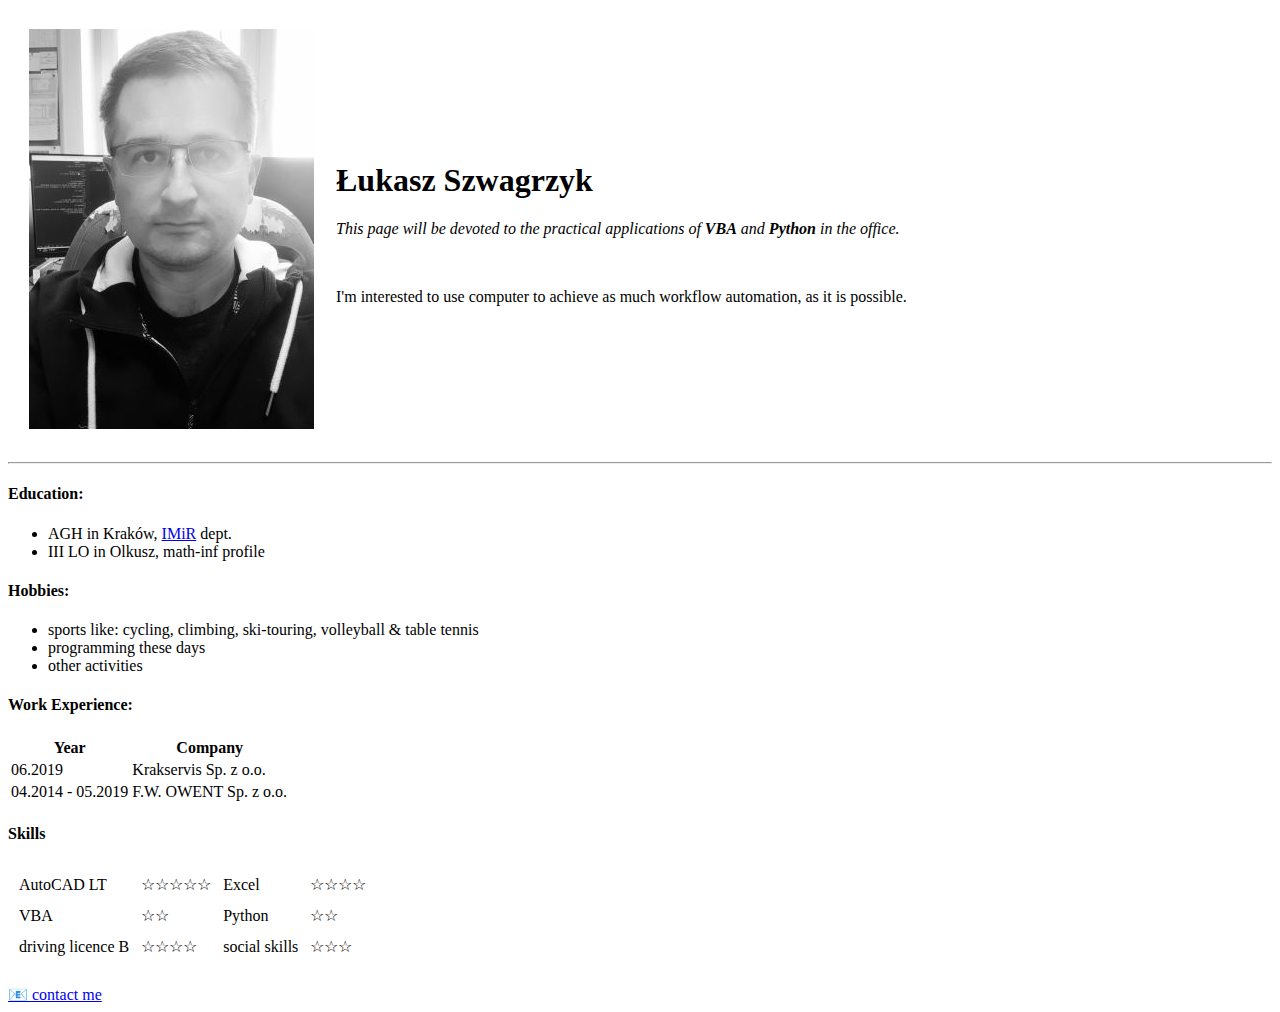
==== index.html @ 223a3b35 "Add initial personal cv files." ====
<!DOCTYPE html>
<html lang="en" dir="ltr">

<head>
  <meta charset="utf-8">
  <title>📄 ls personal site</title>
</head>

<body>
  <table cellspacing='20'>
    <tr>
      <td>
        <img src="my_pic_resize.jpg" alt="personal photo">
      </td>
      <td>
        <h1>Łukasz Szwagrzyk</h1>
        <p><em>This page will be devoted to the practical applications
            of <strong>VBA</strong> and <strong>Python</strong> in the office.</em></p>
        <br>
        <p>I'm interested to use computer to achieve as much workflow automation, as it is possible.</p>
      </td>
    </tr>
  </table>
  <hr>
  <h4>Education:</h4>
  <ul>
    <li>AGH in Kraków, <a href="https://imir.agh.edu.pl/">IMiR</a> dept.</li>
    <li>III LO in Olkusz, math-inf profile</li>
  </ul>
  <h4>Hobbies:</h4>
  <ul>
    <li>sports like: cycling, climbing, ski-touring, volleyball & table tennis</li>
    <li>programming these days</li>
    <li>other activities</li>
  </ul>
  <h4>Work Experience:</h4>
  <table>
    <thead>
      <th>Year</th>
      <th>Company</th>
    </thead>
    <tbody>
      <tr>
        <td>06.2019</td>
        <td>Krakservis Sp. z o.o.</td>
      </tr>
      <tr>
        <td>04.2014 - 05.2019</td>
        <td>F.W. OWENT Sp. z o.o.</td>
      </tr>
    </tbody>
  </table>
  <h4>Skills</h4>
  <table cellspacing='10'>
    <tr>
      <td>AutoCAD LT</td>
      <td>☆☆☆☆☆</td>
      <td>Excel</td>
      <td>☆☆☆☆</td>
    </tr>
    <tr>
      <td>VBA</td>
      <td>☆☆</td>
      <td>Python</td>
      <td>☆☆</td>
    </tr>
    <tr>
      <td>driving licence B</td>
      <td>☆☆☆☆</td>
      <td>social skills</td>
      <td>☆☆☆</td>
    </tr>
  </table><br>
  <a href="contact_me.html">📧 contact me</a>
</body>

</html>
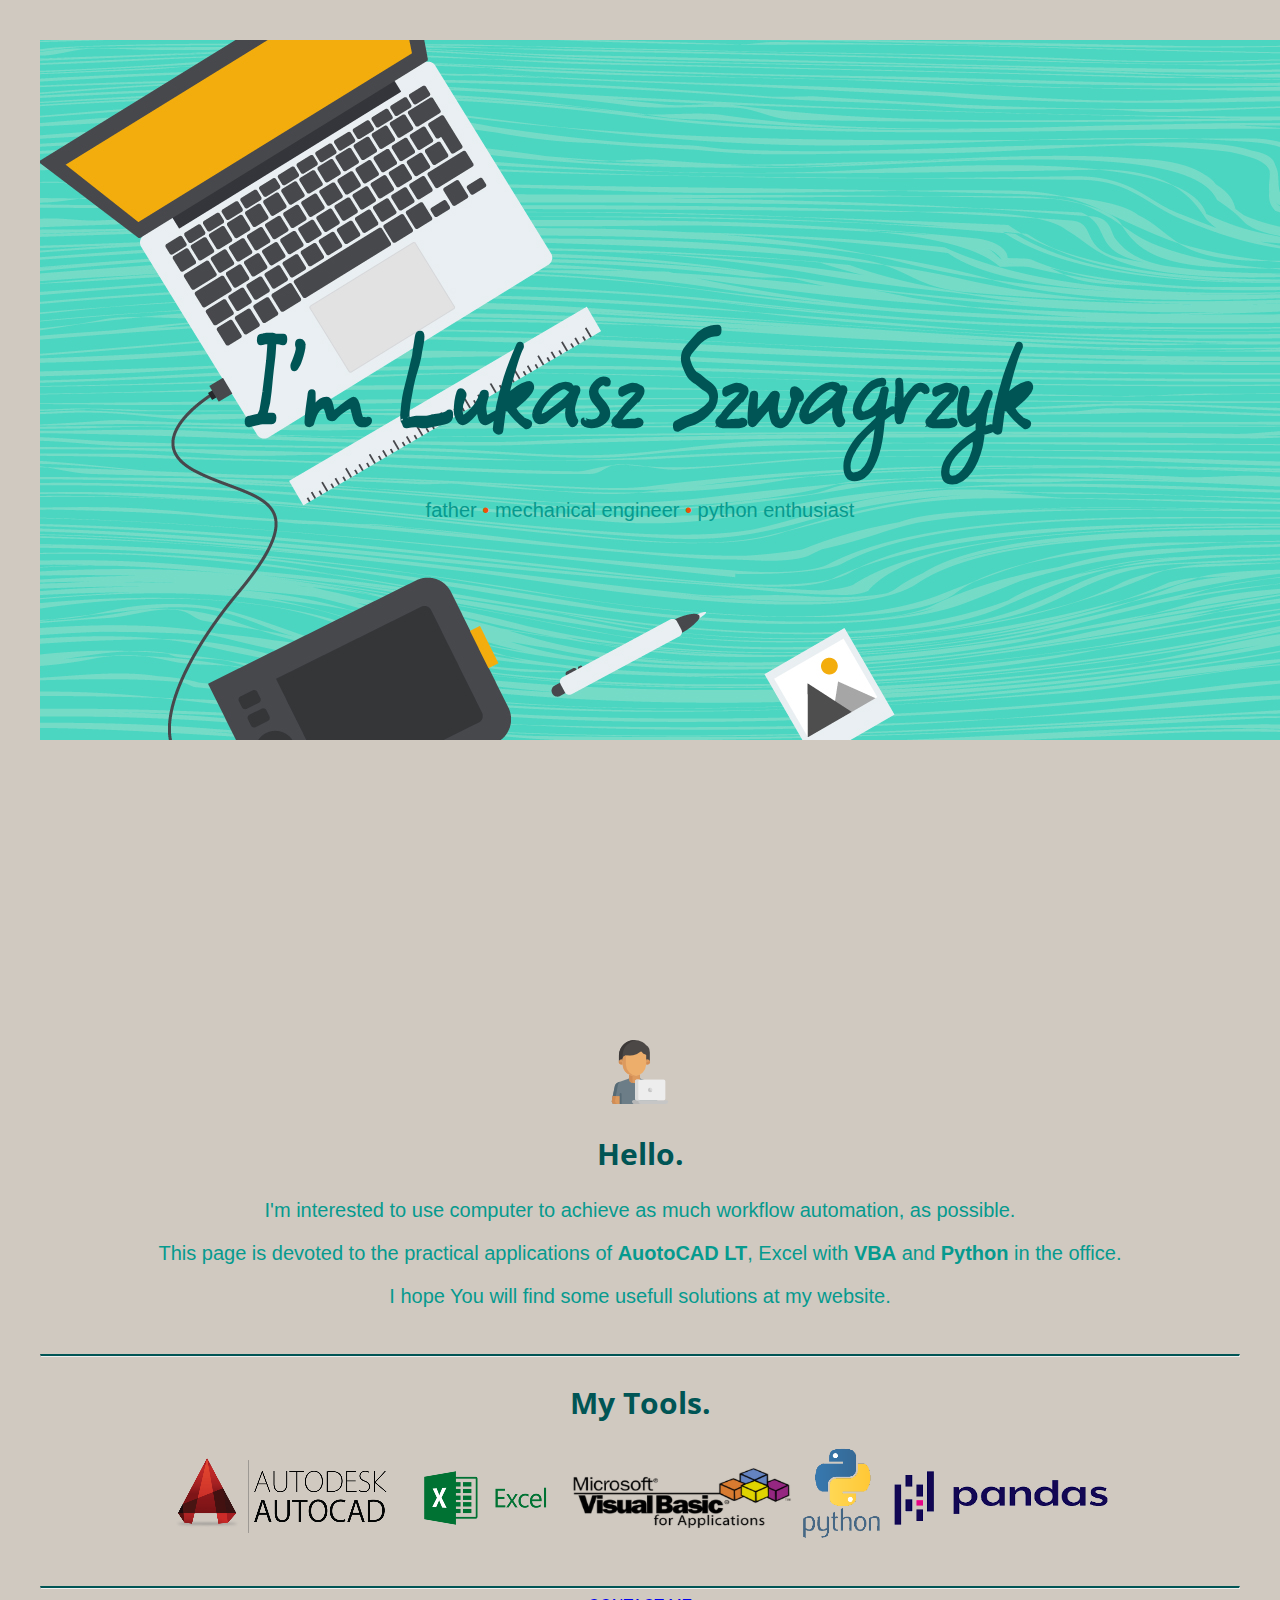
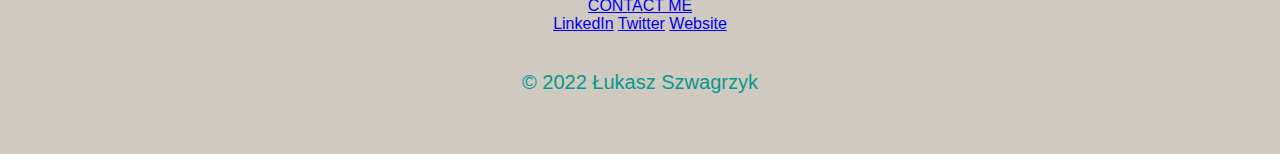
==== commit cc629c5e: "personal website with css" ====
--- a/index.html
+++ b/index.html
@@ -3,75 +3,63 @@
 
 <head>
   <meta charset="utf-8">
-  <title>📄 ls personal site</title>
+  <title>Lukasz Szwagrzyk</title>
+  <link rel="stylesheet" href="css/styles.css">
+  <link rel="icon" href="favicon-32x32.ico">
+  <link rel="preconnect" href="https://fonts.googleapis.com">
+  <link rel="preconnect" href="https://fonts.gstatic.com" crossorigin>
+  <link href="https://fonts.googleapis.com/css2?family=Kavivanar&family=Open+Sans&display=swap" rel="stylesheet">
+  <link rel="preconnect" href="https://fonts.googleapis.com">
+  <link rel="preconnect" href="https://fonts.gstatic.com" crossorigin>
+  <link href="https://fonts.googleapis.com/css2?family=Kavivanar&family=Open+Sans&family=Square+Peg&display=swap" rel="stylesheet">
 </head>
 
 <body>
-  <table cellspacing='20'>
-    <tr>
-      <td>
-        <img src="my_pic_resize.jpg" alt="personal photo">
-      </td>
-      <td>
-        <h1>Łukasz Szwagrzyk</h1>
-        <p><em>This page will be devoted to the practical applications
-            of <strong>VBA</strong> and <strong>Python</strong> in the office.</em></p>
-        <br>
-        <p>I'm interested to use computer to achieve as much workflow automation, as it is possible.</p>
-      </td>
-    </tr>
-  </table>
-  <hr>
-  <h4>Education:</h4>
-  <ul>
-    <li>AGH in Kraków, <a href="https://imir.agh.edu.pl/">IMiR</a> dept.</li>
-    <li>III LO in Olkusz, math-inf profile</li>
-  </ul>
-  <h4>Hobbies:</h4>
-  <ul>
-    <li>sports like: cycling, climbing, ski-touring, volleyball & table tennis</li>
-    <li>programming these days</li>
-    <li>other activities</li>
-  </ul>
-  <h4>Work Experience:</h4>
-  <table>
-    <thead>
-      <th>Year</th>
-      <th>Company</th>
-    </thead>
-    <tbody>
-      <tr>
-        <td>06.2019</td>
-        <td>Krakservis Sp. z o.o.</td>
-      </tr>
-      <tr>
-        <td>04.2014 - 05.2019</td>
-        <td>F.W. OWENT Sp. z o.o.</td>
-      </tr>
-    </tbody>
-  </table>
-  <h4>Skills</h4>
-  <table cellspacing='10'>
-    <tr>
-      <td>AutoCAD LT</td>
-      <td>☆☆☆☆☆</td>
-      <td>Excel</td>
-      <td>☆☆☆☆</td>
-    </tr>
-    <tr>
-      <td>VBA</td>
-      <td>☆☆</td>
-      <td>Python</td>
-      <td>☆☆</td>
-    </tr>
-    <tr>
-      <td>driving licence B</td>
-      <td>☆☆☆☆</td>
-      <td>social skills</td>
-      <td>☆☆☆</td>
-    </tr>
-  </table><br>
-  <a href="contact_me.html">📧 contact me</a>
+
+  <div class="top-container">
+    <img class="background-image" src="img\desktop.jpg" alt="img-desktop">
+
+    <div class="text-container">
+      <h1>I'm Lukasz Szwagrzyk</h1>
+      <p>father <span class="separator">•</span> mechanical engineer <span class="separator">•</span> python enthusiast</p>
+    </div>
+  </div>
+
+  <div class="middle-container">
+    <div class="profile">
+      <img src="img\programmer.png" alt="profile-img">
+      <h2>Hello.</h2>
+      <p>I'm interested to use computer to achieve as much workflow automation, as possible.</p>
+      <p>This page is devoted to the practical applications of <strong>AuotoCAD LT</strong>, Excel with <strong>VBA</strong> and <strong>Python</strong> in the office.</p>
+      <p>I hope You will find some usefull solutions at my website.</p>
+      <br>
+    </div>
+    <hr>
+    <div class="tools">
+      <h2>My Tools.</h2>
+      <div class="tools-row">
+        <a class="acad-link" href="https://www.autodesk.pl/products/autocad-lt/overview?term=1-YEAR&tab=subscription"><img class="" src="img\acad.png" alt="acad-img"></a>
+        <img class="" src="img\excel.png" alt="excel-img">
+        <a href="https://docs.microsoft.com/en-us/office/vba/api/overview/excel"><img class="" src="img\vba.png" alt="vba-img"></a>
+        <a href="https://www.python.org/about/"><img class="" src="img\python.png" alt="python-img"></a>
+        <a href="https://pandas.pydata.org/"><img class="" src="img\pandas.png" alt="pandas-img"></a>
+      </div>
+    </div>
+    <br><br>
+    <hr>
+    <div class="contact-me">
+            <a class="btn" href="mailto:lukasz.szwagrzyk@gmail.com">CONTACT ME</a>
+    </div>
+  </div>
+
+  <div class="bottom-container">
+    <a class="footer-link" href="https://www.linkedin.com/">LinkedIn</a>
+    <a class="footer-link" href="https://twitter.com/">Twitter</a>
+    <a class="footer-link" href="https://www.appbrewery.co/">Website</a>
+    <br><br>
+    <p>© 2022 Łukasz Szwagrzyk</p>
+  </div>
+
 </body>
 
 </html>
--- a/css/styles.css
+++ b/css/styles.css
@@ -0,0 +1,48 @@
+body {
+  margin: 20px;
+  padding: 20px;
+  background-color: #D0C9C0;
+  text-align: center;
+  font-family: sans-serif;
+}
+
+.top-container {
+  position: relative;
+  margin: auto;
+  height: 1000px;
+}
+
+.text-container {
+  position: relative;
+  bottom: 470px;
+}
+
+.middle-container {
+  position: relative;
+  top: 0;
+}
+h1 {
+  font-family: 'Square Peg', cursive;
+  font-size: 140px;
+  color: #005555;
+  margin: 20px;
+}
+
+h2 {
+  font-family: 'Open Sans', sans-serif;
+  font-size: 30px;
+  color: #005555;
+}
+
+  p {
+    color: #069A8E;
+    font-size: 20px;
+  }
+
+  .separator {
+    color: #EE5007;
+  }
+
+  hr {
+    border-top: 2px solid #005555;
+  }
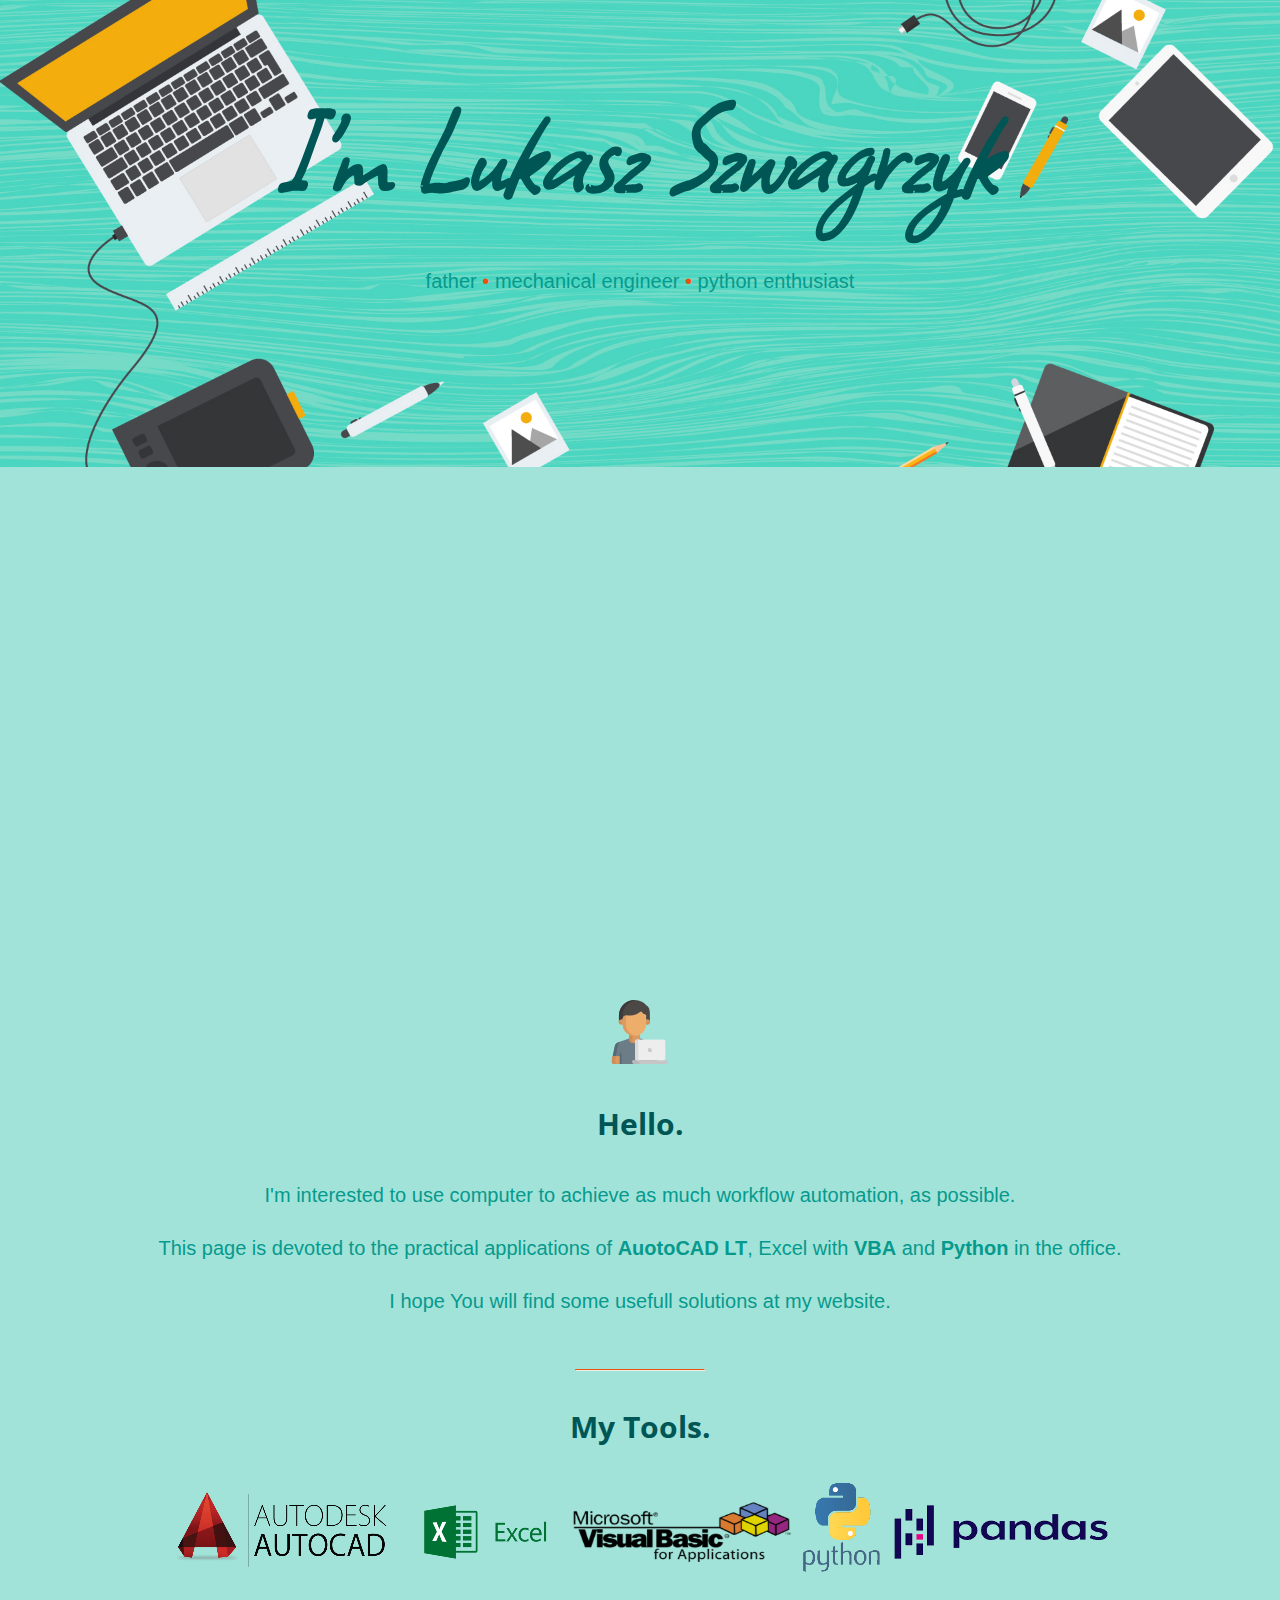
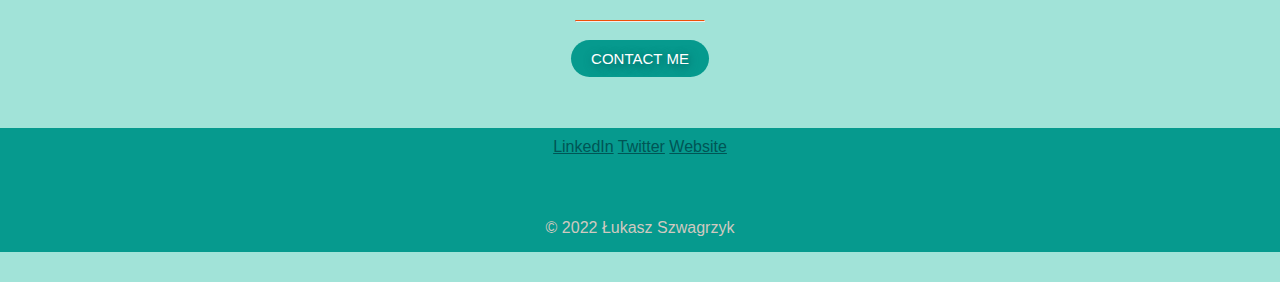
==== commit 538127c6: "more css styles" ====
--- a/index.html
+++ b/index.html
@@ -17,17 +17,17 @@
 <body>
 
   <div class="top-container">
-    <img class="background-image" src="img\desktop.jpg" alt="img-desktop">
+    <img class="background-image" sizes="max-width: 1200px" src="img\desktop.jpg" alt="img-desktop">
 
     <div class="text-container">
-      <h1>I'm Lukasz Szwagrzyk</h1>
+      <h1><em>I'm Lukasz Szwagrzyk</em></h1>
       <p>father <span class="separator">•</span> mechanical engineer <span class="separator">•</span> python enthusiast</p>
     </div>
   </div>
 
   <div class="middle-container">
     <div class="profile">
-      <img src="img\programmer.png" alt="profile-img">
+      <img class="programmer-img" src="img\programmer.png" alt="profile-img">
       <h2>Hello.</h2>
       <p>I'm interested to use computer to achieve as much workflow automation, as possible.</p>
       <p>This page is devoted to the practical applications of <strong>AuotoCAD LT</strong>, Excel with <strong>VBA</strong> and <strong>Python</strong> in the office.</p>
@@ -57,7 +57,7 @@
     <a class="footer-link" href="https://twitter.com/">Twitter</a>
     <a class="footer-link" href="https://www.appbrewery.co/">Website</a>
     <br><br>
-    <p>© 2022 Łukasz Szwagrzyk</p>
+    <p class="cr">© 2022 Łukasz Szwagrzyk</p>
   </div>
 
 </body>
--- a/css/styles.css
+++ b/css/styles.css
@@ -1,9 +1,38 @@
 body {
-  margin: 20px;
-  padding: 20px;
-  background-color: #D0C9C0;
+  margin: 0;
+  padding: 0;
+  background-color: #A1E3D8;
   text-align: center;
   font-family: sans-serif;
+}
+
+h1 {
+  font-family: 'Square Peg', cursive;
+  font-size: 800%;
+  color: #005555;
+  margin: auto;
+}
+
+h2 {
+  font-family: 'Open Sans', sans-serif;
+  font-size: 30px;
+  color: #005555;
+  padding: 10px;
+}
+
+p {
+  color: #069A8E;
+  font-size: 20px;
+  margin: 30px;
+}
+
+hr {
+  border-top: 1px solid #EE5007;
+  width: 10%;
+}
+
+.background-image {
+  width: 100%;
 }
 
 .top-container {
@@ -14,35 +43,62 @@
 
 .text-container {
   position: relative;
-  bottom: 470px;
+  bottom: 40%;
 }
 
 .middle-container {
   position: relative;
   top: 0;
 }
-h1 {
-  font-family: 'Square Peg', cursive;
-  font-size: 140px;
-  color: #005555;
-  margin: 20px;
+
+.separator {
+  color: #EE5007;
 }
 
-h2 {
-  font-family: 'Open Sans', sans-serif;
-  font-size: 30px;
+.programmer-img {
+  float: none;
+}
+
+.contact-me {
+  padding: 20px;
+  margin-bottom: 40px;
+}
+
+.btn {
+  -webkit-border-radius: 28;
+  -moz-border-radius: 28;
+  border-radius: 28px;
+  text-shadow: 2px 2px 10px #005555;
+  font-family: Arial;
+  color: #ffffff;
+  font-size: 15px;
+  background: #069A8E;
+  padding: 10px 20px 10px 20px;
+  text-decoration: none;
+}
+
+.btn:hover {
+  background: #005555;
+  text-decoration: none;
+}
+
+.bottom-container {
+  background-color: #069A8E;
+  padding-top: 10px;
+}
+
+.footer-link {
+  padding-top: 10px;
   color: #005555;
 }
 
-  p {
-    color: #069A8E;
-    font-size: 20px;
-  }
+.footer-link:hover {
+  color: #D0C9C0;
+}
 
-  .separator {
-    color: #EE5007;
-  }
+.cr {
+  color: #D0C9C0;
+  font-size: 1rem;
+  padding: 15px 0;
 
-  hr {
-    border-top: 2px solid #005555;
-  }
+}
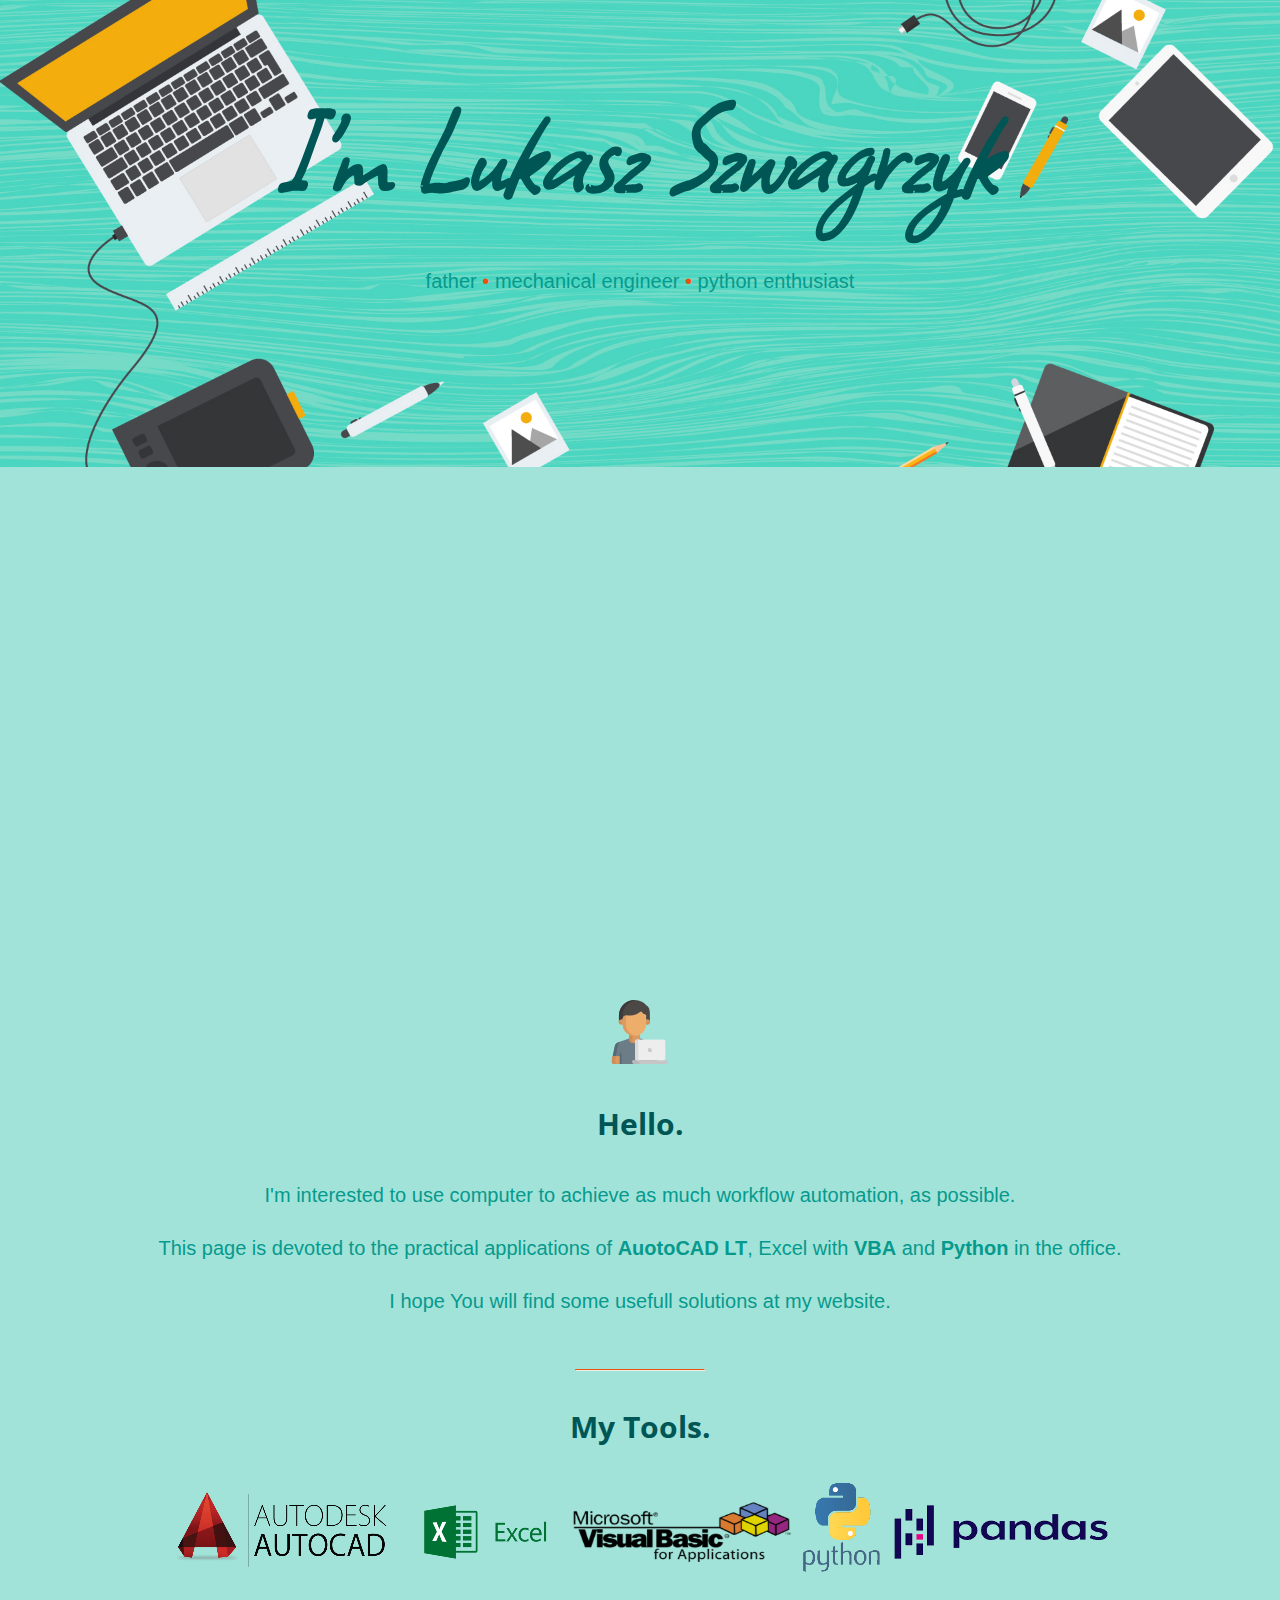
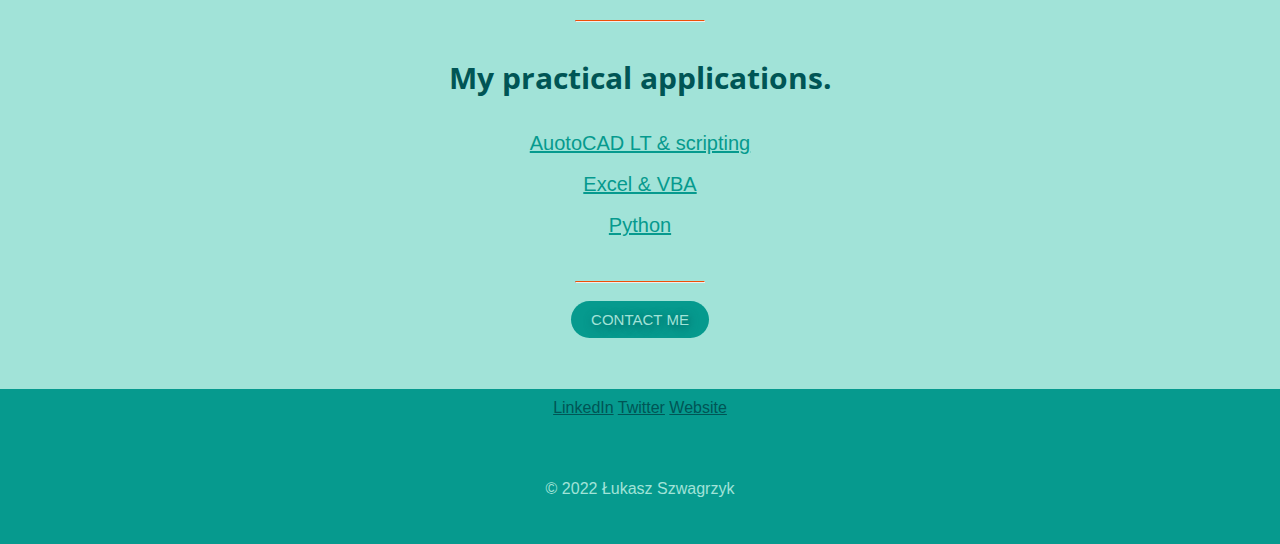
==== commit 6822d6c7: "add_content" ====
--- a/index.html
+++ b/index.html
@@ -35,6 +35,7 @@
       <br>
     </div>
     <hr>
+
     <div class="tools">
       <h2>My Tools.</h2>
       <div class="tools-row">
@@ -47,10 +48,23 @@
     </div>
     <br><br>
     <hr>
+
+    <div class="examples">
+      <h2>My practical applications.</h2>
+      <a class="ex_link" href="acad.html">AuotoCAD LT & scripting</a><br><br>
+      <a class="ex_link" href="excel_vba.html">Excel & VBA</a><br><br>
+      <a class="ex_link" href="python.html">Python</a>
+
+
+    </div>
+    <br><br>
+    <hr>
+
     <div class="contact-me">
-            <a class="btn" href="mailto:lukasz.szwagrzyk@gmail.com">CONTACT ME</a>
+      <a class="btn" href="mailto:lukasz.szwagrzyk@gmail.com">CONTACT ME</a>
     </div>
   </div>
+
 
   <div class="bottom-container">
     <a class="footer-link" href="https://www.linkedin.com/">LinkedIn</a>
--- a/css/styles.css
+++ b/css/styles.css
@@ -20,6 +20,13 @@
   padding: 10px;
 }
 
+h3 {
+  font-size: 30px;
+  font-family: 'Open Sans', sans-serif;
+  color: #005555;
+  padding: 10px;
+}
+
 p {
   color: #069A8E;
   font-size: 20px;
@@ -29,6 +36,27 @@
 hr {
   border-top: 1px solid #EE5007;
   width: 10%;
+}
+
+code {
+  padding: 5;
+}
+
+textarea {
+  font-size: 20px;
+  padding: 12px 20px;
+  background-color: #A1E3D8;
+  color: #005555;
+}
+
+.ex_link {
+  color: #069A8E;
+  font-size: 20px;
+  margin: 30px;
+}
+
+.ex_link:hover {
+  color: #005555;
 }
 
 .background-image {
@@ -70,7 +98,7 @@
   border-radius: 28px;
   text-shadow: 2px 2px 10px #005555;
   font-family: Arial;
-  color: #ffffff;
+  color: #A1E3D8;
   font-size: 15px;
   background: #069A8E;
   padding: 10px 20px 10px 20px;
@@ -85,6 +113,7 @@
 .bottom-container {
   background-color: #069A8E;
   padding-top: 10px;
+  padding-bottom: 1px;
 }
 
 .footer-link {
@@ -93,12 +122,29 @@
 }
 
 .footer-link:hover {
-  color: #D0C9C0;
+  color: #A1E3D8;
 }
 
 .cr {
-  color: #D0C9C0;
+  color: #A1E3D8;
   font-size: 1rem;
   padding: 15px 0;
 
 }
+
+.bio {
+  margin-top: 5px;
+  margin-bottom: 5px;
+  padding-right: 30%;
+  text-align: right;
+  color: #069A8E;
+  font-size: 12px;
+
+}
+
+.description {
+  text-align: left;
+  padding-left: 2%;
+  padding-right: 15%;
+
+}
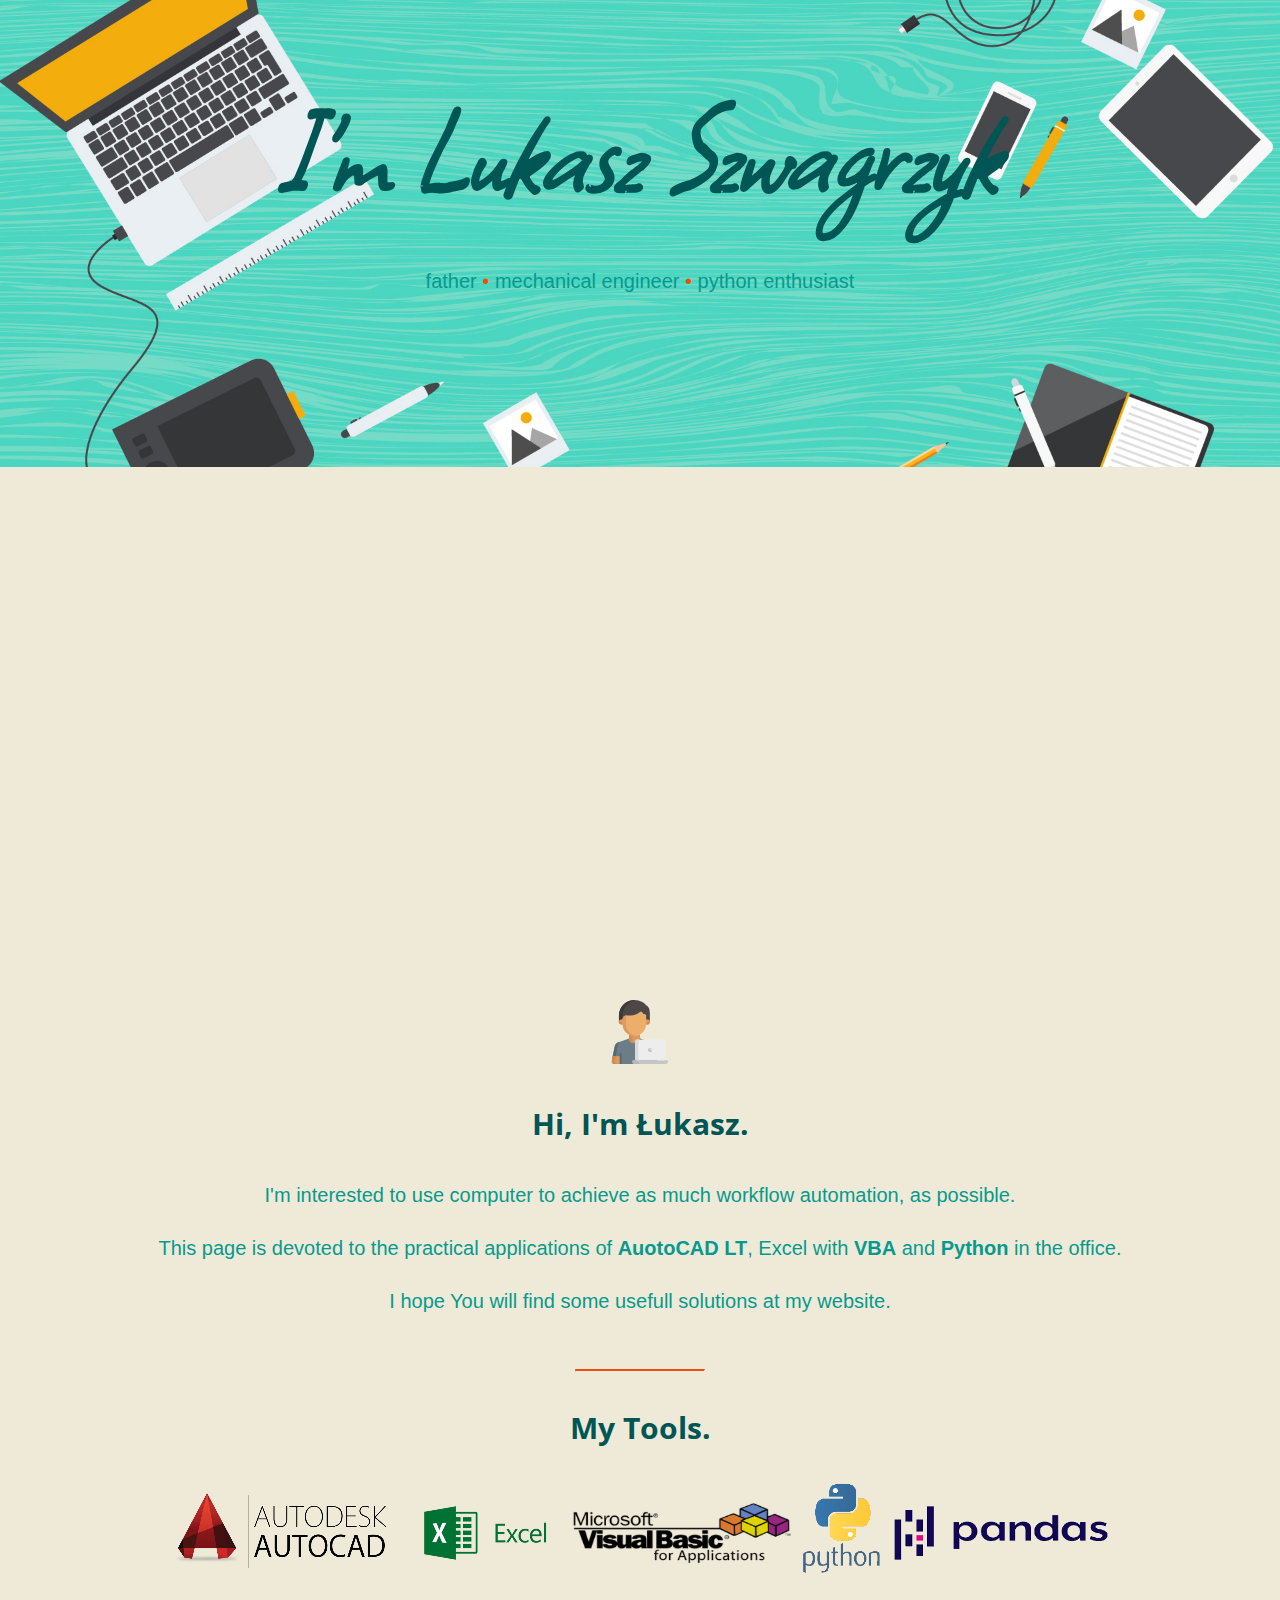
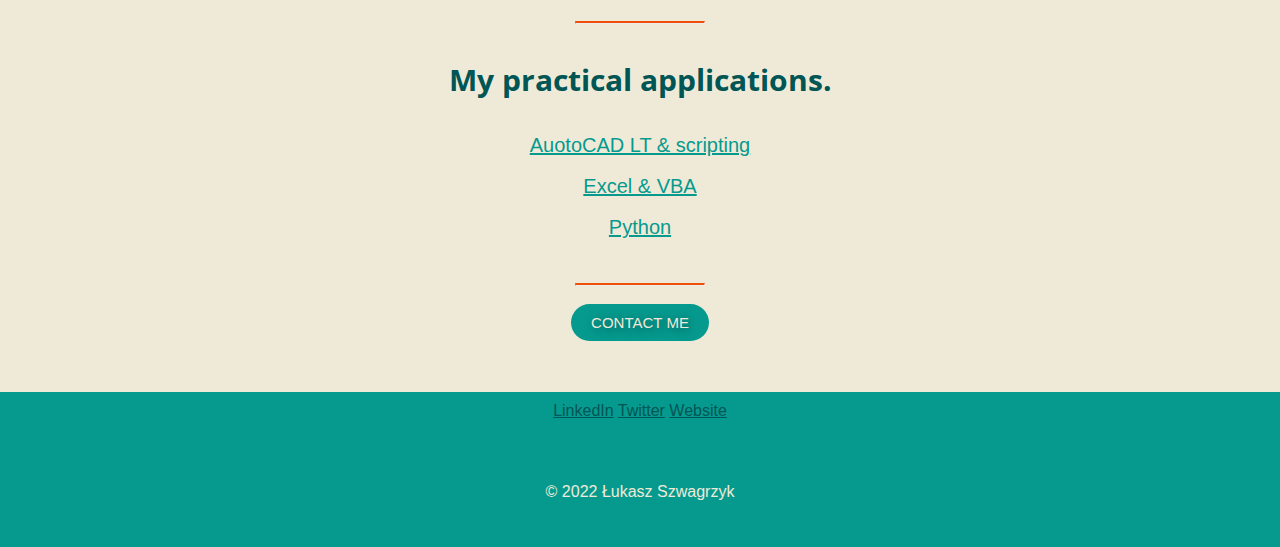
==== commit 64f8bca0: "add new content to excel" ====
--- a/index.html
+++ b/index.html
@@ -28,7 +28,7 @@
   <div class="middle-container">
     <div class="profile">
       <img class="programmer-img" src="img\programmer.png" alt="profile-img">
-      <h2>Hello.</h2>
+      <h2>Hi, I'm Łukasz.</h2>
       <p>I'm interested to use computer to achieve as much workflow automation, as possible.</p>
       <p>This page is devoted to the practical applications of <strong>AuotoCAD LT</strong>, Excel with <strong>VBA</strong> and <strong>Python</strong> in the office.</p>
       <p>I hope You will find some usefull solutions at my website.</p>
--- a/css/styles.css
+++ b/css/styles.css
@@ -1,7 +1,7 @@
 body {
   margin: 0;
   padding: 0;
-  background-color: #A1E3D8;
+  background-color: #EFEAD8;
   text-align: center;
   font-family: sans-serif;
 }
@@ -34,7 +34,7 @@
 }
 
 hr {
-  border-top: 1px solid #EE5007;
+  border-top: 2px solid #EE5007;
   width: 10%;
 }
 
@@ -45,7 +45,7 @@
 textarea {
   font-size: 20px;
   padding: 12px 20px;
-  background-color: #A1E3D8;
+  background-color: #EFEAD8;
   color: #005555;
 }
 
@@ -98,7 +98,7 @@
   border-radius: 28px;
   text-shadow: 2px 2px 10px #005555;
   font-family: Arial;
-  color: #A1E3D8;
+  color: #EFEAD8;
   font-size: 15px;
   background: #069A8E;
   padding: 10px 20px 10px 20px;
@@ -122,11 +122,11 @@
 }
 
 .footer-link:hover {
-  color: #A1E3D8;
+  color: #EFEAD8;
 }
 
 .cr {
-  color: #A1E3D8;
+  color: #EFEAD8;
   font-size: 1rem;
   padding: 15px 0;
 
